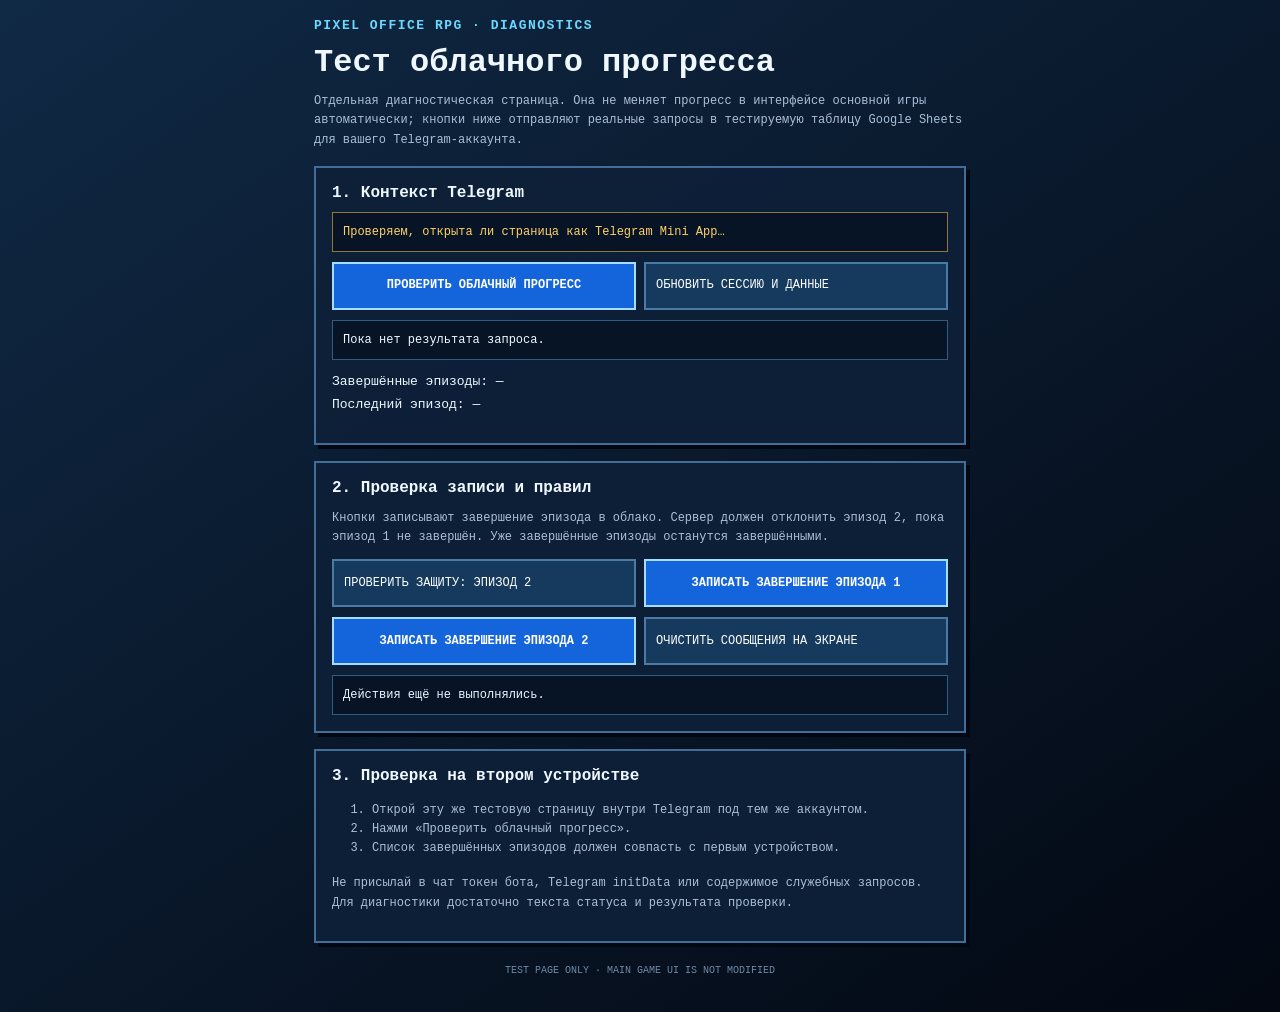
==== test-sync/index.html @ 59bc5285 "Add isolated Telegram progress sync test page" ====
<!doctype html>
<html lang="ru">
<head>
  <meta charset="utf-8">
  <meta name="viewport" content="width=device-width,initial-scale=1,viewport-fit=cover">
  <meta name="theme-color" content="#071426">
  <title>Тест синхронизации · Analyst Simulator</title>
  <style>
    :root{color-scheme:dark;--bg:#071426;--panel:#102945;--line:#426d99;--cyan:#6bd9ff;--text:#eff7ff;--muted:#a9c0d8;--gold:#ffd166;--green:#8cf0a8;--red:#ff8792}
    *{box-sizing:border-box}body{margin:0;background:linear-gradient(145deg,#102945,#030812);color:var(--text);font-family:"Courier New",monospace;min-height:100vh}
    main{max-width:680px;margin:0 auto;padding:18px 14px 36px}.brand{font-weight:bold;letter-spacing:1.5px;color:var(--cyan);font-size:13px}.panel{margin:16px 0;padding:16px;background:rgba(13,32,56,.95);border:2px solid var(--line);box-shadow:4px 4px 0 #020812}
    h1{font-size:clamp(22px,5vw,32px);line-height:1.1;margin:12px 0}h2{font-size:16px;margin:0 0 10px}p,li{font-size:12px;line-height:1.6;color:var(--muted)}.status{padding:10px;background:#071426;border:1px solid #315b83;font-size:12px;line-height:1.5;overflow-wrap:anywhere}.status.ok{border-color:#438d69;color:var(--green)}.status.err{border-color:#a04d5b;color:var(--red)}.status.warn{border-color:#92763c;color:var(--gold)}
    .row{display:grid;grid-template-columns:1fr 1fr;gap:8px;margin:10px 0}.btn{font:inherit;font-size:12px;line-height:1.4;padding:12px 10px;background:#153a5d;color:#fff;border:2px solid #4b7ba5;text-align:left;cursor:pointer;min-height:48px}.btn.primary{background:#1464dc;border-color:#a5ddff;text-align:center;font-weight:bold}.btn:disabled{opacity:.45;cursor:not-allowed}.progress{font-size:13px;line-height:1.8;margin:10px 0}.tag{display:inline-block;border:1px solid var(--line);padding:3px 6px;margin:2px;font-size:10px;color:var(--cyan)}.foot{font-size:10px;color:#6e8aa6;text-align:center;margin-top:22px}
    @media(max-width:380px){main{padding:12px 10px}.panel{padding:12px}.row{grid-template-columns:1fr}}
  </style>
  <script src="https://telegram.org/js/telegram-web-app.js"></script>
</head>
<body>
<main>
  <div class="brand">PIXEL OFFICE RPG · DIAGNOSTICS</div>
  <h1>Тест облачного прогресса</h1>
  <p>Отдельная диагностическая страница. Она не меняет прогресс в интерфейсе основной игры автоматически; кнопки ниже отправляют реальные запросы в тестируемую таблицу Google Sheets для вашего Telegram-аккаунта.</p>
  <div class="panel">
    <h2>1. Контекст Telegram</h2>
    <div id="telegramStatus" class="status warn">Проверяем, открыта ли страница как Telegram Mini App…</div>
    <div class="row"><button class="btn primary" id="loadBtn">ПРОВЕРИТЬ ОБЛАЧНЫЙ ПРОГРЕСС</button><button class="btn" id="refreshBtn">ОБНОВИТЬ СЕССИЮ И ДАННЫЕ</button></div>
    <div id="progressStatus" class="status">Пока нет результата запроса.</div>
    <div class="progress" id="progressDetails">Завершённые эпизоды: —<br>Последний эпизод: —</div>
  </div>
  <div class="panel">
    <h2>2. Проверка записи и правил</h2>
    <p>Кнопки записывают завершение эпизода в облако. Сервер должен отклонить эпизод 2, пока эпизод 1 не завершён. Уже завершённые эпизоды останутся завершёнными.</p>
    <div class="row"><button class="btn" id="episode2Btn">ПРОВЕРИТЬ ЗАЩИТУ: ЭПИЗОД 2</button><button class="btn primary" id="episode1Btn">ЗАПИСАТЬ ЗАВЕРШЕНИЕ ЭПИЗОДА 1</button></div>
    <div class="row"><button class="btn primary" id="episode2CompleteBtn">ЗАПИСАТЬ ЗАВЕРШЕНИЕ ЭПИЗОДА 2</button><button class="btn" id="clearLogBtn">ОЧИСТИТЬ СООБЩЕНИЯ НА ЭКРАНЕ</button></div>
    <div id="actionStatus" class="status">Действия ещё не выполнялись.</div>
  </div>
  <div class="panel">
    <h2>3. Проверка на втором устройстве</h2>
    <ol>
      <li>Открой эту же тестовую страницу внутри Telegram под тем же аккаунтом.</li>
      <li>Нажми «Проверить облачный прогресс».</li>
      <li>Список завершённых эпизодов должен совпасть с первым устройством.</li>
    </ol>
    <p>Не присылай в чат токен бота, Telegram initData или содержимое служебных запросов. Для диагностики достаточно текста статуса и результата проверки.</p>
  </div>
  <div class="foot">TEST PAGE ONLY · MAIN GAME UI IS NOT MODIFIED</div>
</main>
<script src="./test-sync.js"></script>
</body>
</html>
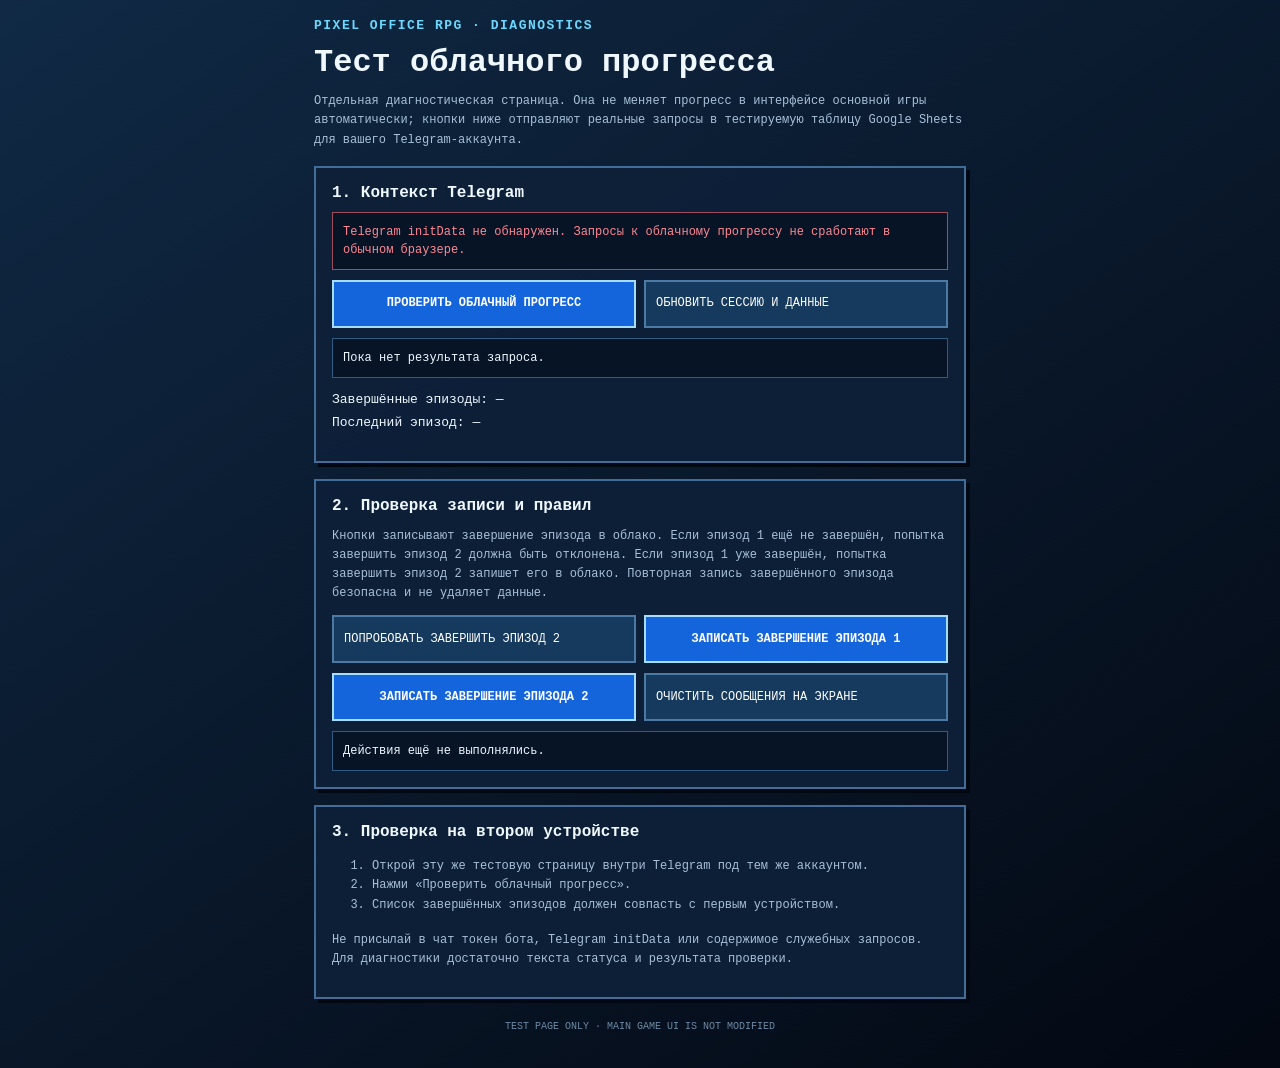
==== commit 432c5b1d: "Clarify episode 2 test write behavior" ====
--- a/test-sync/index.html
+++ b/test-sync/index.html
@@ -10,7 +10,7 @@
     *{box-sizing:border-box}body{margin:0;background:linear-gradient(145deg,#102945,#030812);color:var(--text);font-family:"Courier New",monospace;min-height:100vh}
     main{max-width:680px;margin:0 auto;padding:18px 14px 36px}.brand{font-weight:bold;letter-spacing:1.5px;color:var(--cyan);font-size:13px}.panel{margin:16px 0;padding:16px;background:rgba(13,32,56,.95);border:2px solid var(--line);box-shadow:4px 4px 0 #020812}
     h1{font-size:clamp(22px,5vw,32px);line-height:1.1;margin:12px 0}h2{font-size:16px;margin:0 0 10px}p,li{font-size:12px;line-height:1.6;color:var(--muted)}.status{padding:10px;background:#071426;border:1px solid #315b83;font-size:12px;line-height:1.5;overflow-wrap:anywhere}.status.ok{border-color:#438d69;color:var(--green)}.status.err{border-color:#a04d5b;color:var(--red)}.status.warn{border-color:#92763c;color:var(--gold)}
-    .row{display:grid;grid-template-columns:1fr 1fr;gap:8px;margin:10px 0}.btn{font:inherit;font-size:12px;line-height:1.4;padding:12px 10px;background:#153a5d;color:#fff;border:2px solid #4b7ba5;text-align:left;cursor:pointer;min-height:48px}.btn.primary{background:#1464dc;border-color:#a5ddff;text-align:center;font-weight:bold}.btn:disabled{opacity:.45;cursor:not-allowed}.progress{font-size:13px;line-height:1.8;margin:10px 0}.tag{display:inline-block;border:1px solid var(--line);padding:3px 6px;margin:2px;font-size:10px;color:var(--cyan)}.foot{font-size:10px;color:#6e8aa6;text-align:center;margin-top:22px}
+    .row{display:grid;grid-template-columns:1fr 1fr;gap:8px;margin:10px 0}.btn{font:inherit;font-size:12px;line-height:1.4;padding:12px 10px;background:#153a5d;color:#fff;border:2px solid #4b7ba5;text-align:left;cursor:pointer;min-height:48px}.btn.primary{background:#1464dc;border-color:#a5ddff;text-align:center;font-weight:bold}.btn:disabled{opacity:.45;cursor:not-allowed}.progress{font-size:13px;line-height:1.8;margin:10px 0}.foot{font-size:10px;color:#6e8aa6;text-align:center;margin-top:22px}
     @media(max-width:380px){main{padding:12px 10px}.panel{padding:12px}.row{grid-template-columns:1fr}}
   </style>
   <script src="https://telegram.org/js/telegram-web-app.js"></script>
@@ -29,8 +29,8 @@
   </div>
   <div class="panel">
     <h2>2. Проверка записи и правил</h2>
-    <p>Кнопки записывают завершение эпизода в облако. Сервер должен отклонить эпизод 2, пока эпизод 1 не завершён. Уже завершённые эпизоды останутся завершёнными.</p>
-    <div class="row"><button class="btn" id="episode2Btn">ПРОВЕРИТЬ ЗАЩИТУ: ЭПИЗОД 2</button><button class="btn primary" id="episode1Btn">ЗАПИСАТЬ ЗАВЕРШЕНИЕ ЭПИЗОДА 1</button></div>
+    <p>Кнопки записывают завершение эпизода в облако. Если эпизод 1 ещё не завершён, попытка завершить эпизод 2 должна быть отклонена. Если эпизод 1 уже завершён, попытка завершить эпизод 2 запишет его в облако. Повторная запись завершённого эпизода безопасна и не удаляет данные.</p>
+    <div class="row"><button class="btn" id="episode2Btn">ПОПРОБОВАТЬ ЗАВЕРШИТЬ ЭПИЗОД 2</button><button class="btn primary" id="episode1Btn">ЗАПИСАТЬ ЗАВЕРШЕНИЕ ЭПИЗОДА 1</button></div>
     <div class="row"><button class="btn primary" id="episode2CompleteBtn">ЗАПИСАТЬ ЗАВЕРШЕНИЕ ЭПИЗОДА 2</button><button class="btn" id="clearLogBtn">ОЧИСТИТЬ СООБЩЕНИЯ НА ЭКРАНЕ</button></div>
     <div id="actionStatus" class="status">Действия ещё не выполнялись.</div>
   </div>
